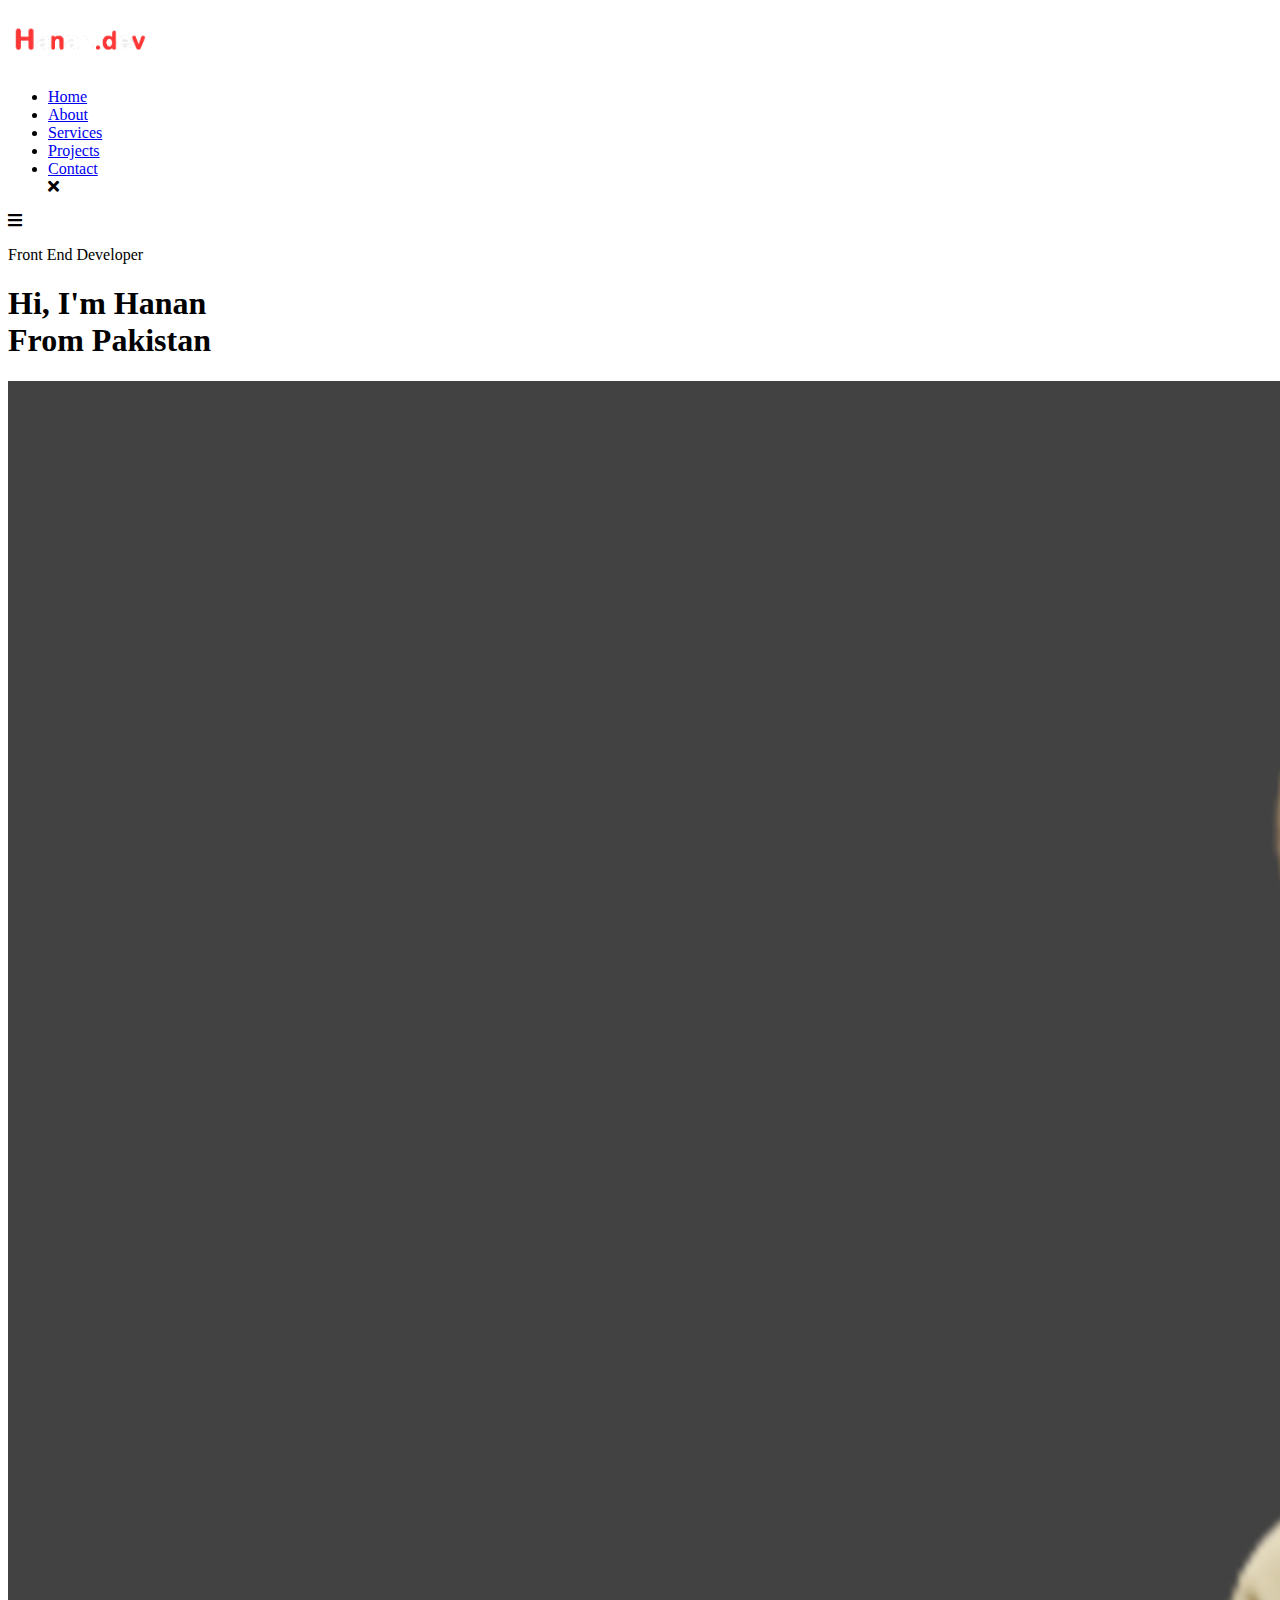
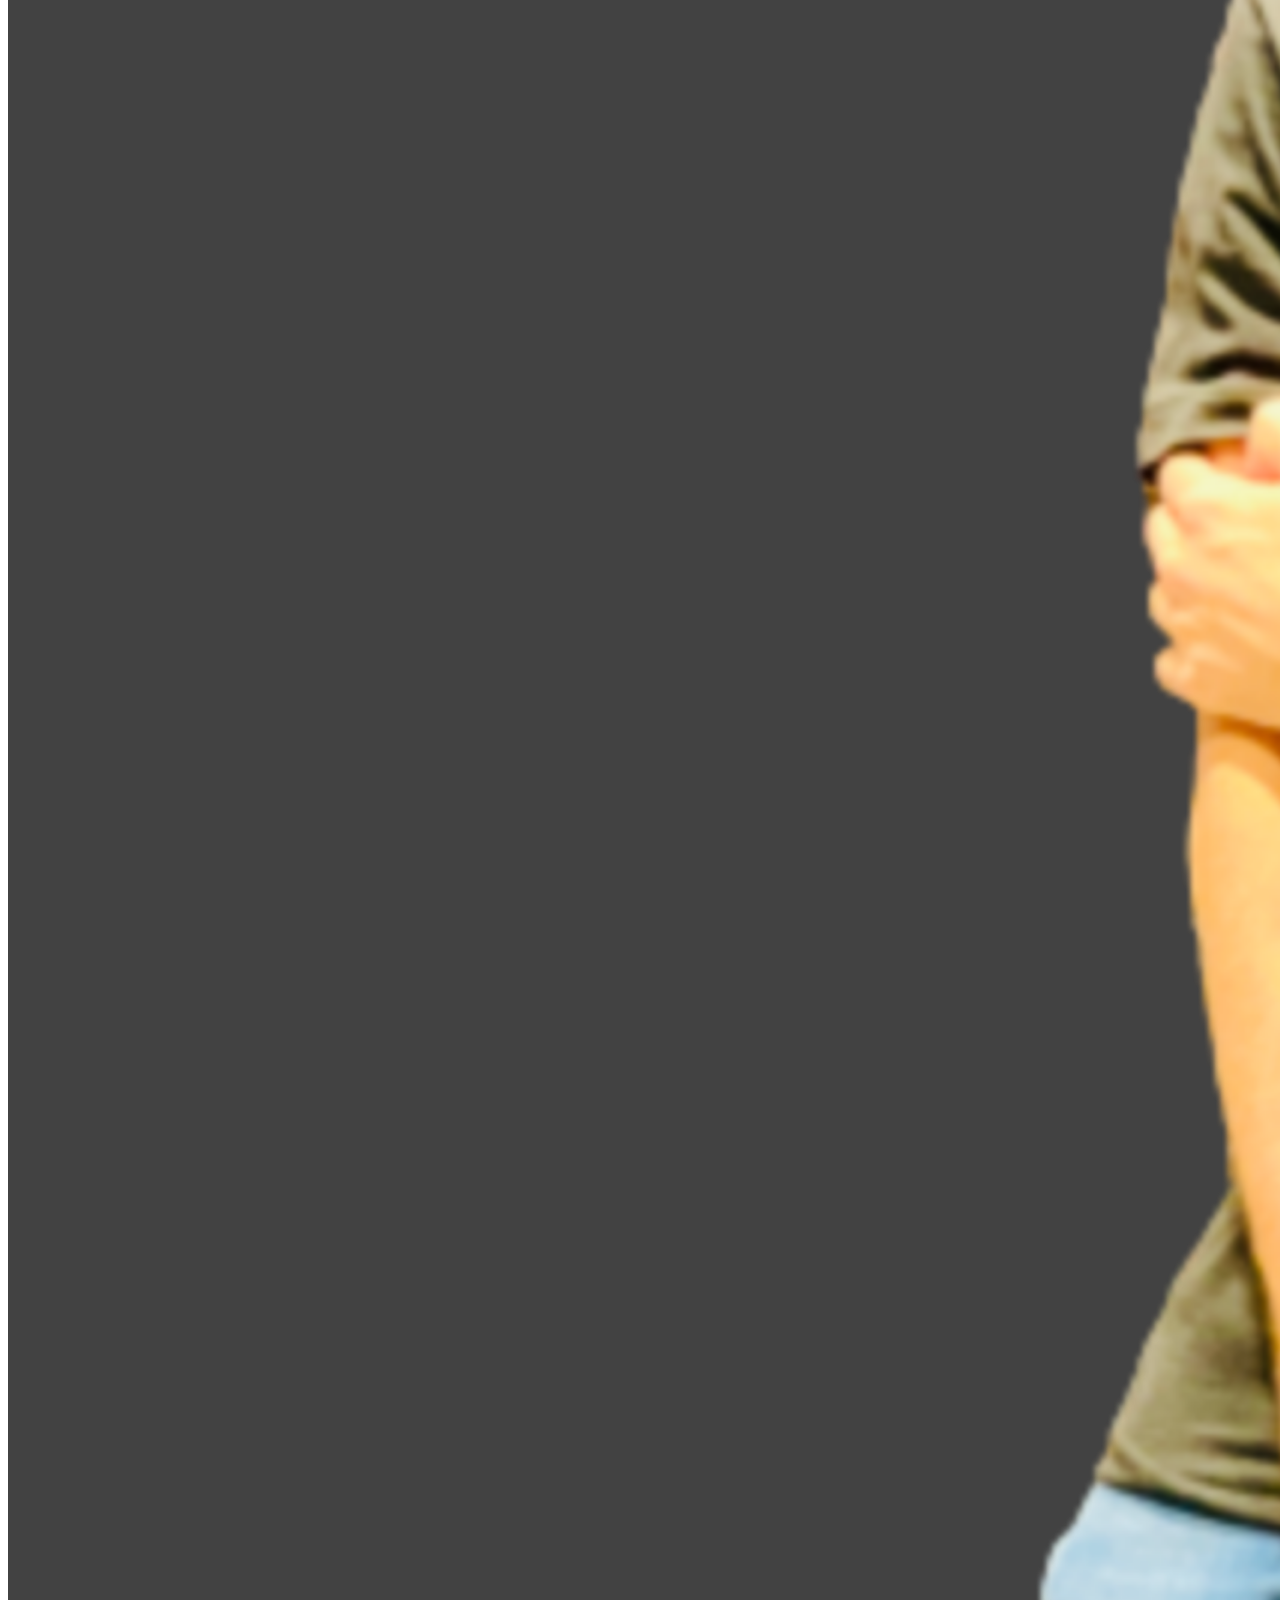
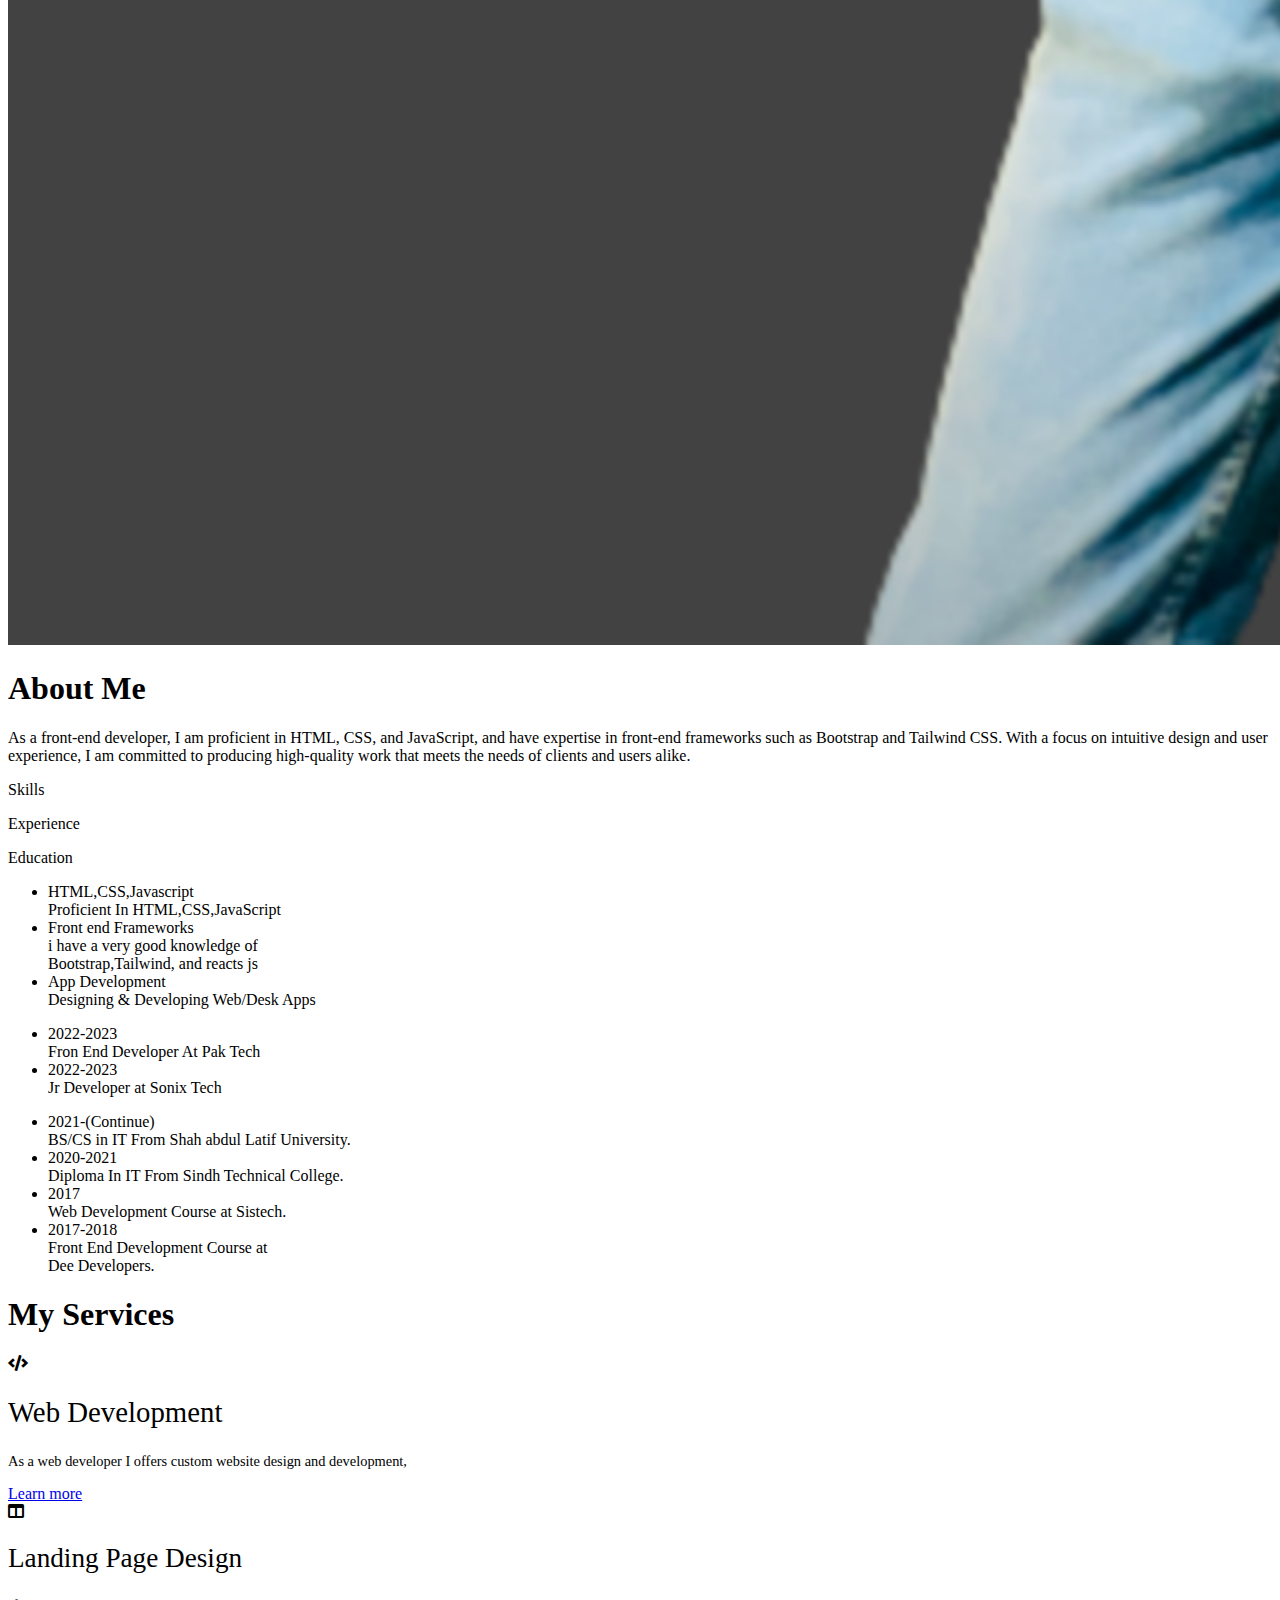
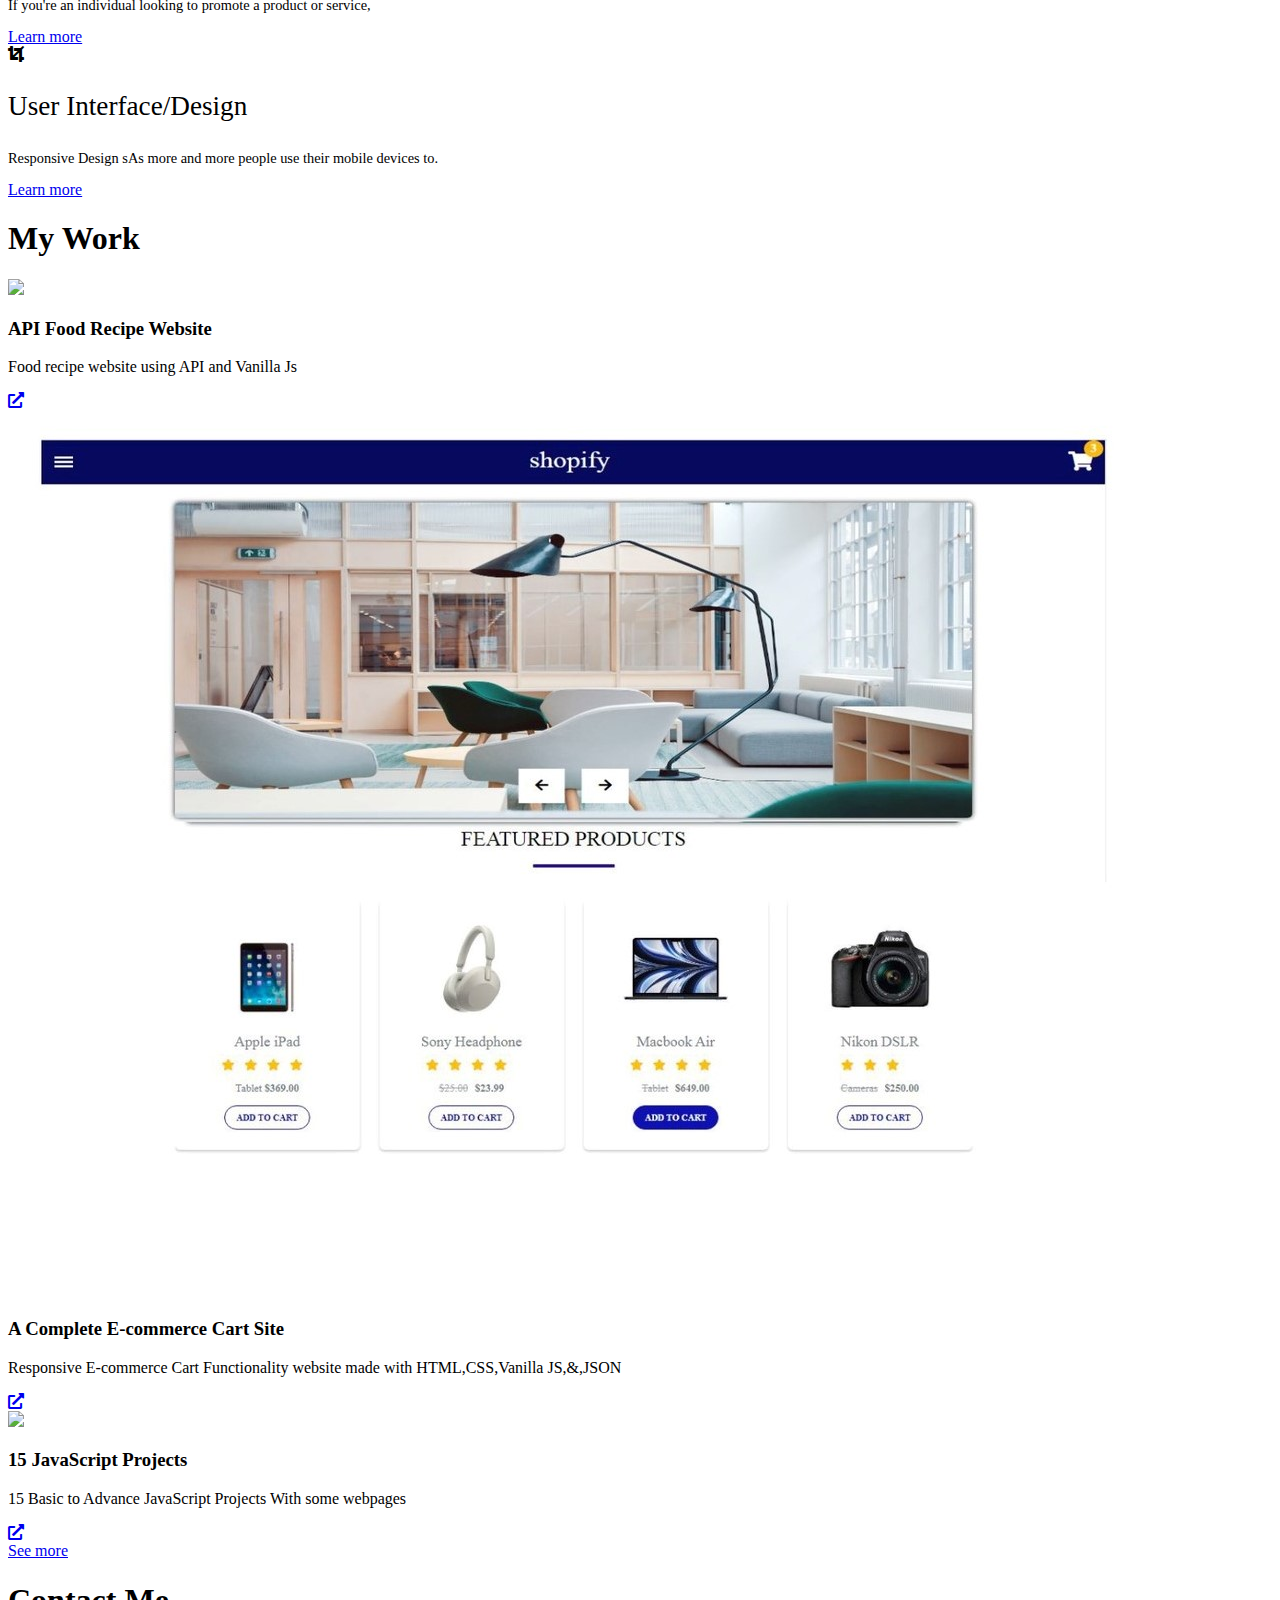
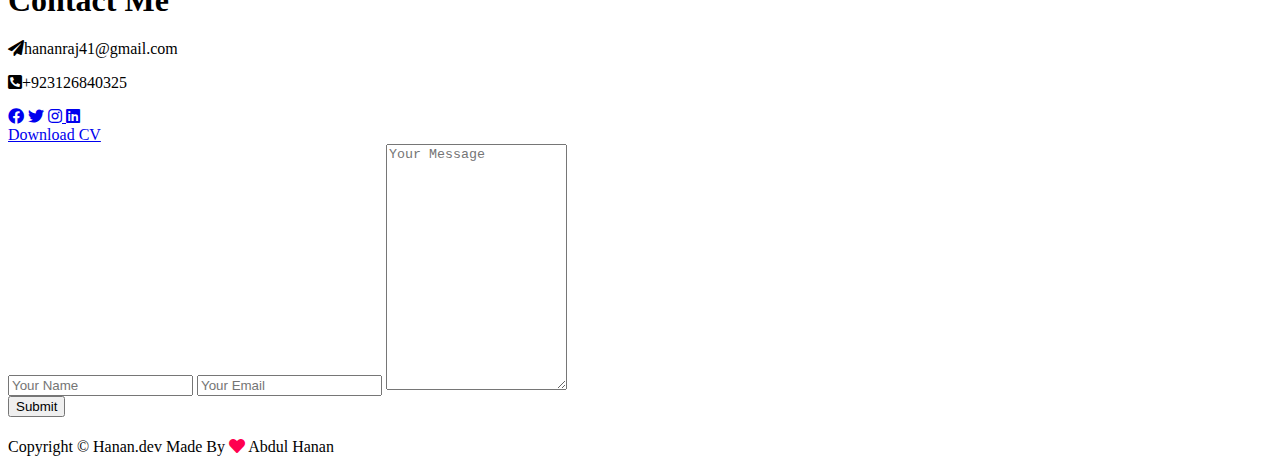
==== index.html @ 81482382 "Add files via upload" ====
<!DOCTYPE html>
<html lang="en">
<head>
    <meta charset="UTF-8">
    <meta http-equiv="X-UA-Compatible" content="IE=edge">
    <meta name="viewport" content="width=device-width, initial-scale=1.0">
    <title>Hanan Dev Portfolio</title>
    
    <link rel="stylesheet" href="style.css">
    <link
    rel="stylesheet"
    href="https://cdnjs.cloudflare.com/ajax/libs/font-awesome/5.14.0/css/all.min.css"
  />
  

</head>
<body>
    <div id="header" class="main">
        <div class="container">
           
            <nav>
                <img src="image/Hanan-1-removebg-preview.png" style="width: 140px; ">
                
                <ul id="side-menu">
                    <li><a href="#header">Home</a></li>
                    <li><a href="#about">About</a></li>
                    <li><a href="#services">Services</a></li>
                    <li><a href="#portfolio">Projects</a></li>
                    <li><a href="#contact">Contact</a></li>
                    <i class="fa fa-times"  onclick="clzmenu()"></i>
                </ul>
                <i class="fas fa-bars" onclick="openmenu()"></i>
            </nav>
        </div>
        <div class="head-text">
            <p>Front <span class="txt"> End Developer</span></p>
            <h1>Hi,<span class="txt"> I'm </span><span class="name"> Hanan</span> <br> F<span class="txt">rom Pakistan</span></h1>
        </div>
</div>
<!-- </-- /--------About---------/ --> 
<div class="abt" id="about">
    <div class="container-2">
        <div class="row">
            <div class="col-1"> <img class="change" src="image/pic4.png" ></div>
            <div class="col-2"><h1 class="title titles"> About Me</h1> 
           <div class="text"> <p >As a front-end developer, I am proficient in HTML, CSS, and JavaScript,
                and have expertise in front-end frameworks such as Bootstrap and Tailwind CSS.
                 With a focus on intuitive design and user experience, 
                I am committed to producing high-quality work that meets the needs of clients and users alike.</p></div>            <div class="links">
                <p class="tab-link active"  onclick="opentab('skills')">Skills</p>
                <p class="tab-link" onclick="opentab('experience')">Experience</p>
                <p class="tab-link"onclick="opentab('education')">Education</p>
            </div>
            <div class="tab-content act"id="skills" >
                <ul  >
                    <li><Span>HTML,CSS,Javascript</Span><br>Proficient In HTML,CSS,JavaScript</li>
                    <li><Span>Front end Frameworks</Span><br>i have a very good knowledge of <br>Bootstrap,Tailwind,
                    and reacts js</li>
                    <li><Span>App Development</Span><br>Designing & Developing Web/Desk Apps</li>
                    
                </ul>
            </div>
            <div class="tab-content" id="experience">
                <ul>
                    
                    <li><Span>2022-2023</Span><br>Fron End Developer At Pak Tech</li>
                    <li><Span>2022-2023</Span><br>Jr Developer at Sonix Tech</li>
                    <!-- <li><Span>2019-2020</Span><br>Internship at M.tech</li> -->
                    
                </ul>
            </div>
            <div class="tab-content" id="education">
                <ul  >
                    <li><Span>2021-(Continue)</Span><br>BS/CS in IT From Shah abdul Latif University.</li>
                    <li><Span>2020-2021</Span><br>Diploma In IT From Sindh Technical College.</li>
                    <li><Span>2017</Span><br>Web Development Course at Sistech.</li>
                    <li><Span>2017-2018</Span><br>Front End Development Course at<br> Dee Developers.</li>
                    
                </ul>
            </div>
            </div>
        </div>
    </div>
</div>
<!-- </-- /--------Services---------/ --> 
<div id="services">
    <div class="container3">
        <h1 class="titles sub-title1"> My Services</h1> 
        <div class="ser-lists">
            <div>
                <i class="fas fa-code"></i>
                <h2 style="font-size: 1.8rem; font-weight: 100;">Web Development</h2>
                <p style="font-size: 0.9rem;">As a web developer I offers custom website design and development,</p>
                     <a href="image/cart.html">Learn more</a>
            </div>
            <div>
                <i class="fas fa-columns"></i>
                <h2 style="font-size: 1.7rem; font-weight: 500;">Landing Page Design</h2>
                <p  style="font-size: 0.9rem;">If you're an individual looking to promote a product or service,</p>
                     <a href="image/cart2.html">Learn more</a>
            </div>
            <div class="sr-list">
                <i class="fas fa-crop"></i>
                <h3 style="font-size: 1.7rem; font-weight: 500;"  >User Interface/Design</h3>
                <p  style="font-size: 0.9rem;">Responsive Design sAs more and more people use their mobile devices to.
                    </p>
                     <a href="image/cart3.html">Learn more</a>
            </div>
        </div>

    </div>
</div>
<!-- </-- /--------Portfolio---------/ --> 
<div id="portfolio">
<div class="container">
    <h1 class="sub-title"><h1 class="titles sub-title"> My Work</h1> 
    <div class="work-list">
        <div class="work">

            <img src="image/pi.JPG">
            <div class="layer">
                <h3>API Food Recipe Website</h3>
                <p>Food recipe website using API and Vanilla Js</p>
                <a href="API website/index.html"><i class="fas fa-external-link-alt"></i></a>
            </div>
        </div>
        <div class="work">

            <img src="image/ecommerce.jpg">
            <div class="layer">
                <h3>A Complete E-commerce Cart Site</h3>
                <p>Responsive E-commerce  Cart Functionality website made with HTML,CSS,Vanilla JS,&,JSON</p>
                <a href="Ecommerce Cart web/op.html"><i class="fas fa-external-link-alt"></i></a>
            </div>
        </div>
        <div class="work">

            <img src="image/js.JPG">
            <div class="layer">
                <h3>15 JavaScript Projects</h3>
                <p>15 Basic to Advance JavaScript Projects With some webpages</p>
                <a href="javascript projects/js.html"><i class="fas fa-external-link-alt"></i></a>
            </div>
            
        </div>
      
        
       
    </div>
    <div class="cent">
        <a href="see more/show.html" class="btn">See more</a></div>

</div>

</div>
<!-- </-- /--------Contact---------/ --> 
<div id="contact">
    <div class="container">
        <div class="row">
            <div class="contact-left">
                <h1 class="sub-title titles"> Contact Me</h1> 
                <p><i class="fas fa-paper-plane"></i>hananraj41@gmail.com</p>
                  <p><i class="fas fa-phone-square-alt"></i>+923126840325</p>
                  <div class="social-icons">
                
                <a href="https://web.facebook.com/iqra.iqbal.7186896"><i class="fab fa-facebook"></i></a>
                <a href="https://twitter.com/hanan_rehman7"><i class="fab fa-twitter"></i></a>
                <a href="https://instagram.com/hanan_rehman7"><i class="fab fa-instagram"></i> </a>
                <a href="https://www.linkedin.com/in/hanan-rehman-025426267/"><i class="fab fa-linkedin"></i></a>
                    
                  </div>
                  <a href="image/front end hanan.pdf" download class="btn btn2">Download CV</a>
            </div>
            <div class="contact-right">
                <form name="submit-to-google-sheet">
                    <input type="text" name="name" placeholder="Your Name" required>
                    <input type="email" name="email" placeholder="Your Email" required>
                    <textarea name="Message"  rows="16" placeholder="Your Message"></textarea>
                   <div class="button" > <button type="submit" class="btn3"style="margin-bottom: 5px;">Submit</button></div>
                </form>
                <span id="msg"></span>
            </div>
        </div>
    </div>
    <div class="copyright">
        <p>Copyright © Hanan.dev Made By <i class="fas fa-heart" style="color:  #ff004f;"></i> Abdul Hanan</p>
    </div>
</div>

<script>
    let cliks =document.getElementsByClassName('tab-link')
    let links =document.getElementsByClassName('tab-content');
    function opentab(tabname){
    for(clik of cliks){

        clik.classList.remove('active')

    }
    for(link of links){
        link.classList.remove('act')

    }
    event.currentTarget.classList.add('active')
    document.getElementById(tabname).classList.add('act')
    }

const sideMenu =document.getElementById('side-menu')
 function openmenu(){
    sideMenu.style.right='0';
 }
 function clzmenu(){
    sideMenu.style.right='-200px';
 }
</script>


<script>
    const scriptURL = 'https://script.google.com/macros/s/AKfycbyzJWeeAHrjvG1fvvS3YG53scNd7RpP7KDPi1jf-iz0VgHUoDKTn7MUNBimX0fjaD9-/exec'
    const form = document.forms['submit-to-google-sheet']
  const msg = document.getElementById('msg');
    form.addEventListener('submit', e => {
      e.preventDefault()
      fetch(scriptURL, { method: 'POST', body: new FormData(form)})
        .then(response => {
            msg.innerHTML ='Message send Successfully'
            setTimeout(function(){
                msg.innerHTML=''
            },5000)
    form.reset
            
        })
        .catch(error => console.error('Error!', error.message))
    })
  </script>
</body>
</html>
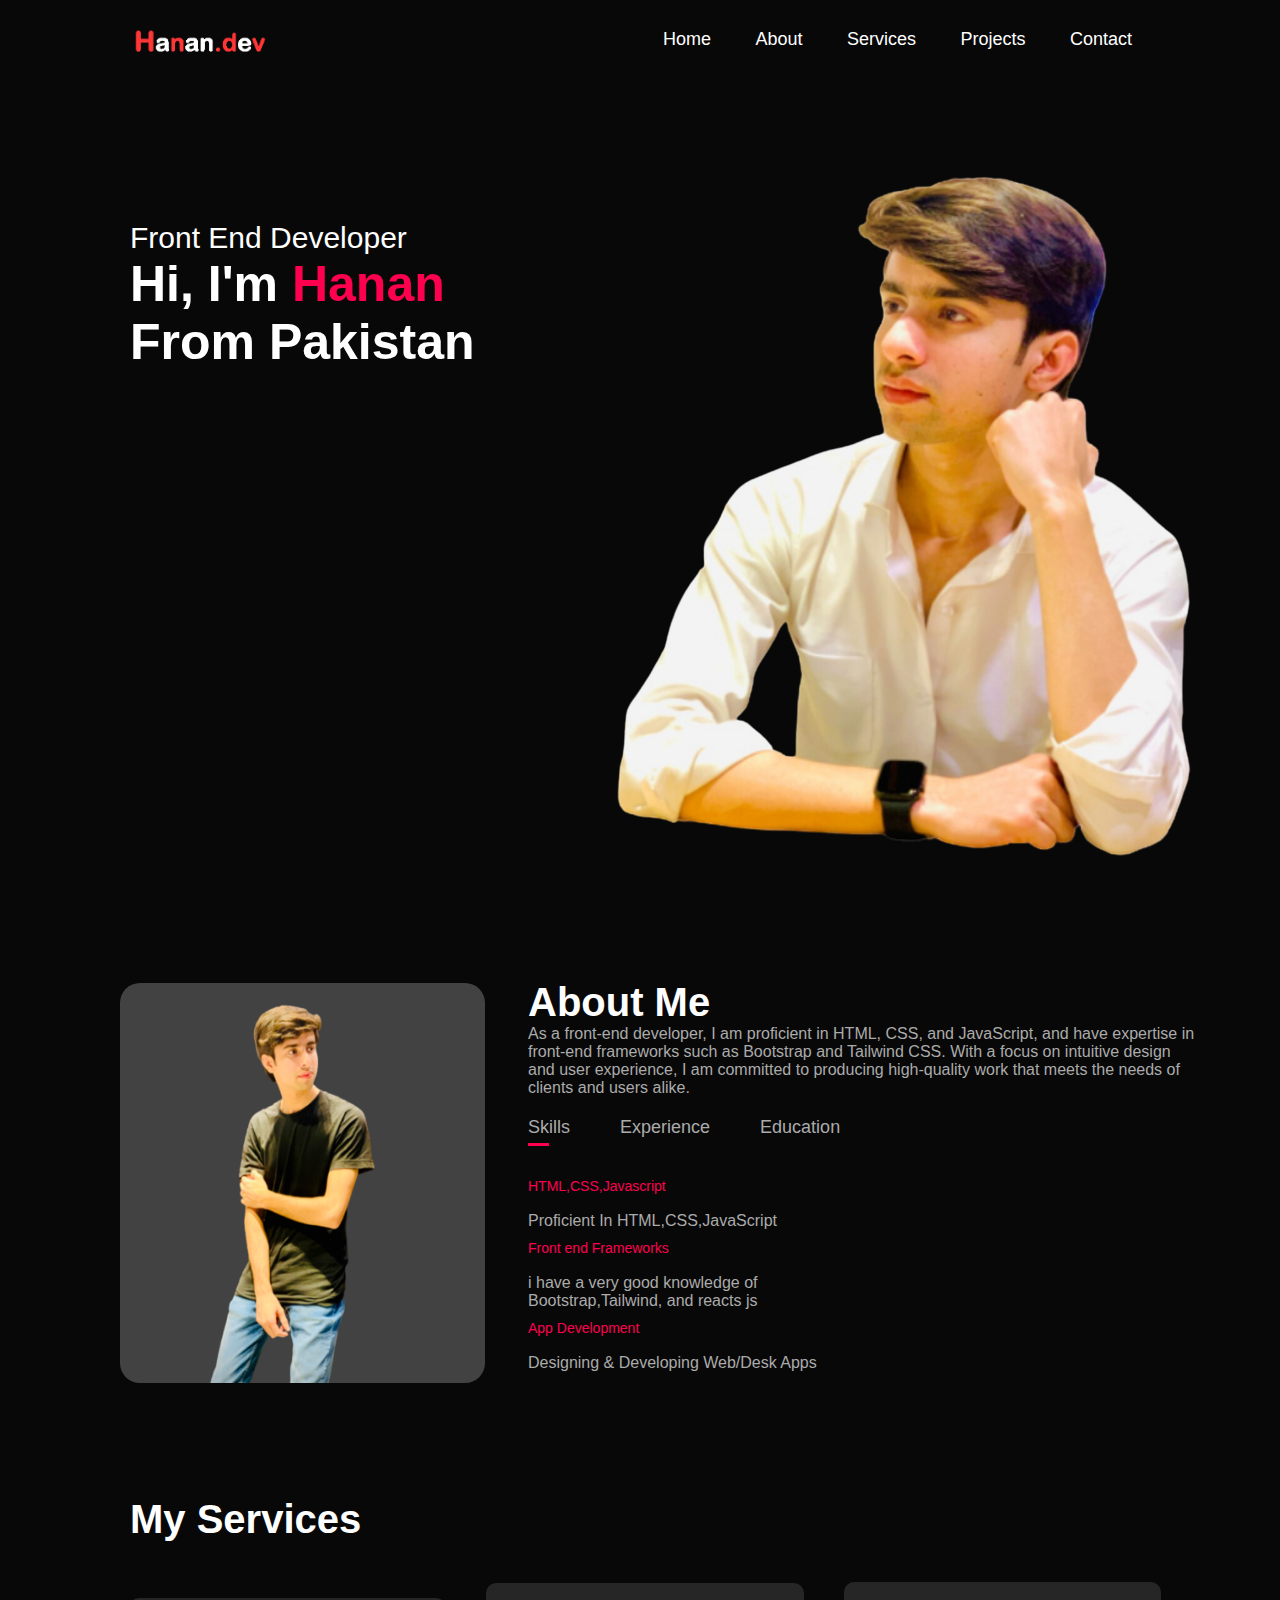
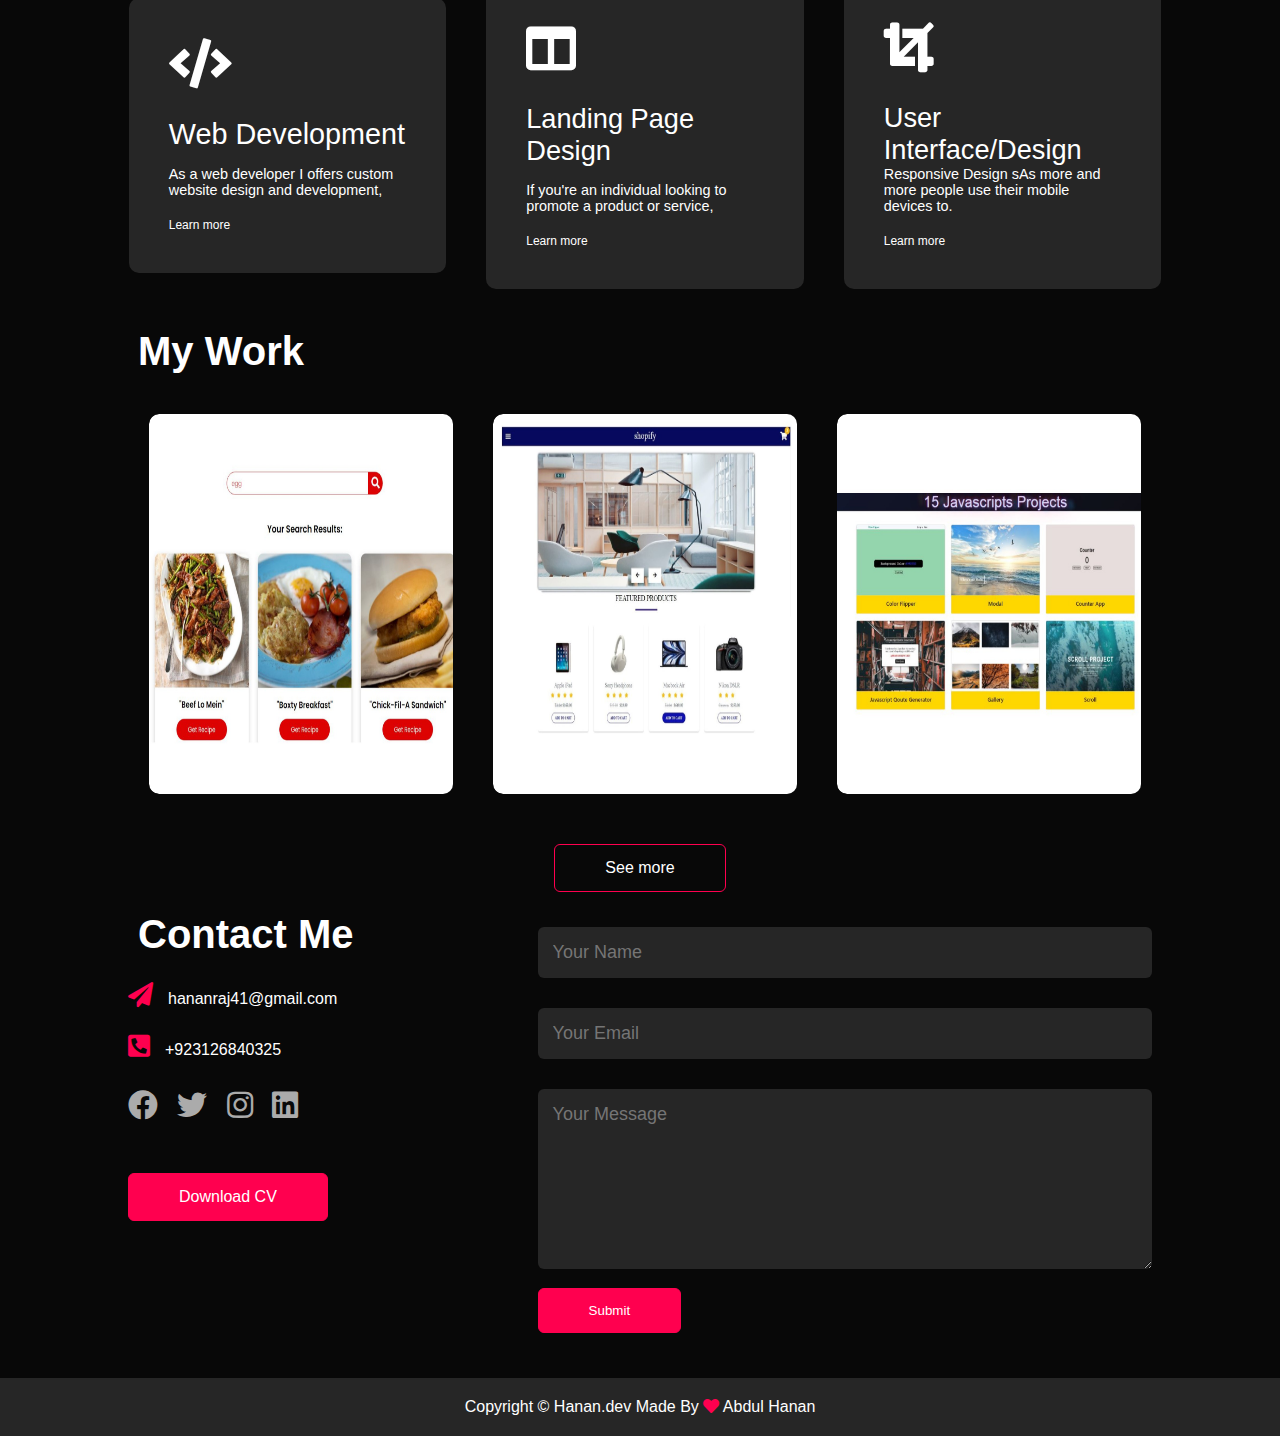
==== commit 172f2aca: "Add files via upload" ====
--- a/index.html
+++ b/index.html
@@ -117,7 +117,7 @@
     <div class="work-list">
         <div class="work">
 
-            <img src="image/pi.JPG">
+            <img src="image/api-site.png">
             <div class="layer">
                 <h3>API Food Recipe Website</h3>
                 <p>Food recipe website using API and Vanilla Js</p>
@@ -135,7 +135,7 @@
         </div>
         <div class="work">
 
-            <img src="image/js.JPG">
+            <img src="image/javascript.png">
             <div class="layer">
                 <h3>15 JavaScript Projects</h3>
                 <p>15 Basic to Advance JavaScript Projects With some webpages</p>
--- a/style.css
+++ b/style.css
@@ -0,0 +1,581 @@
+*{
+    margin: 0;
+    padding: 0;
+    box-sizing: border-box;
+    font-family: Arial, Helvetica, sans-serif;
+}
+#msg{
+color: #61b752;
+margin-top: 10px;
+display: block;
+margin-right: 10px;
+}
+html{
+    scroll-behavior: smooth;
+}
+body{
+    background-color: #080808;
+    color: #fff;
+}
+#header{
+    
+    
+    background-image: url(image/rar.png);
+    
+    background-size: contain;
+    background-repeat: no-repeat;
+    background-position: center;
+    
+}
+.main{
+    width: 100%;
+    height: 100vh;
+
+}
+.container{
+    padding: 10px 10%;
+}
+nav{
+    display: flex;
+    justify-content: space-between;
+    align-items: center;
+    flex-wrap: wrap;
+}
+
+ul li{
+    display: inline-block;
+    margin: 10px 20px;
+    list-style: none;
+}
+
+ul li a{
+   
+    text-decoration: none;
+    font-size: 18px;
+    color: #fff;
+    position: relative;
+   
+}
+
+
+
+ul li a::after{
+    content: '';
+    width: 0;
+    height: 3px;
+    background: #ff004f;
+    position: absolute;
+    left: 0;
+    bottom: -6px;
+    transition: all .5s;
+}
+ul li a:hover::after{
+    width: 100%;
+}
+.head-text{
+    margin-top: 11%;
+    font-size: 30px;
+    margin-left: 130px;
+}
+.head-text h1{
+    font-size: 50px;
+     
+}
+.name{
+    color: #ff004f;
+}
+/*_________ About___________ */
+.abt{
+    padding: 80px;
+color: #ababab;
+/* margin: 0 30px; */
+
+}
+.row{
+    display: flex;
+    justify-content: space-between;
+    flex-wrap: wrap;
+    
+
+}
+.col-1{
+    flex-basis: 35%;
+}
+.col-1 img{
+    width: 365px;
+    height: 400px;
+  
+    border-radius: 20px;
+    margin-left: 40px;
+    margin-top: 3px;
+
+}
+
+.col-2{
+    flex-basis: 60%;
+    
+  
+}
+.title{
+    font-size: 2.5rem;
+    font-weight: 600;
+    color: #fff;
+}
+
+.links{
+    margin: 20px 0 40px;
+    display: flex;
+    
+}
+.tab-link{
+    font-size: 18px;
+    font-weight: 500;
+    margin-right: 50px;
+    cursor: pointer;
+    position: relative;
+    
+}
+.tab-link::after{
+    content: '';
+    width: 0;
+    height: 3px;
+    background: #ff004f;
+    position: absolute;
+    left: 0;
+    bottom: -8px;
+    transition: all .5s;
+
+
+}
+.active::after{
+    width: 50%;
+}
+
+
+.tab-content{
+    display: none;
+    
+   
+}
+.tab-content ul li {
+    list-style: none;
+    margin: 10px 0;
+    display: flex;
+    flex-direction: column;
+}
+.tab-content ul li span{
+    color: #ff004f;
+    font-size: 14px;
+}
+.tab-content.act{
+    display: block;
+}
+/*_____SRVICES_______*/
+#services{
+    padding: 30px 0;
+}
+.ser-lists{
+    display: grid;
+    grid-template-columns: 25% 25% 25%;
+    grid-gap: 40px;
+    margin-top: 40px;
+    margin-left: 10px;
+    justify-content: center;
+    align-items: center;
+}
+.titles{
+  
+    font-size: 2.5rem;
+}
+.sub-title{
+    margin-left: 10px;
+}
+.sub-title1{
+    margin-left: 130px;
+}
+.ser-lists div{
+    background-color: #262626;
+    padding: 40px;
+    font-size: 300;
+    border-radius: 10px;
+    transition: all .5s;
+}
+.ser-lists div i{
+    font-size: 50px;
+    margin-bottom: 30px;
+
+}
+
+.ser-lists div h2{
+    font-size: 30px;
+    margin-bottom: 15px;
+    font-weight: 500;
+}
+
+.ser-lists div a{
+    text-decoration: none;
+    color: #fff;
+    font-size: 12px;
+    margin-top: 20px;
+    display: inline-block;
+}
+
+.ser-lists div:hover{
+    background: #ff004f;
+    transform: translateY(-10px);
+}
+/*_____MY WORK_______*/
+.work-list{
+    display: grid;
+    grid-template-columns: 30% 30% 30%;
+    grid-gap: 40px;
+    margin-top: 40px;
+    margin-left: 10px;
+    justify-content: center;
+    align-items: center;
+
+}
+.work{
+    border-radius: 10px;
+    position: relative;
+    overflow: hidden;
+   
+}
+
+.work img{
+    width: 310px;
+    display: block;
+    border-radius: 10px;
+    height: 380px;
+    transition: all 0.5s;
+}
+.work:hover img{
+    transform: scale(1.1);
+}
+.layer{
+    width: 100%;
+    height: 0;
+    background: linear-gradient(rgba(0,0,0,0.6), #ff004f);
+    position: absolute;
+    border-radius: 10px;
+    overflow: hidden;
+    left: 0;
+    bottom: 0;
+    display: flex;
+    align-items: center;
+    justify-content: center;
+    flex-direction: column;
+    padding: 0 40px;
+    text-align: center;
+    font-size: 14px;
+    transition: all 0.5s;
+}
+
+.layer h3{
+    font-weight: 500;
+    margin-bottom: 20px ;
+}
+.layer a{
+    margin-top: 10px;
+    color: #ff004f;
+    text-decoration: none;
+    font-size: 18px;
+    line-height: 60px;
+    background-color: #fff;
+    width: 60px;
+    height: 60px;
+    border-radius: 50%;
+    text-align: center;
+}
+.work:hover .layer{
+    height: 100%;
+}
+.btn{
+    display: block;
+    margin: 50px 0 auto;
+    width: fit-content;
+    border: 1PX solid #ff004f;
+    padding: 14px 50px;
+    border-radius: 6px;
+    text-decoration: none;
+    color: #fff;
+    transition: all 0.5s;
+    /* margin-left: 400px; */
+    
+    
+    
+}
+.btn:hover{
+    background-color: #ff004f;
+    
+}
+.btn3{
+    display: block;
+    margin: 2 0px 0 auto;
+    width: fit-content;
+    border: 1PX solid #ff004f;
+    padding: 14px 50px;
+    border-radius: 6px;
+    text-decoration: none;
+    color: #fff;
+    transition: all 0.5s;
+    /* margin-left: 400px; */
+    
+    
+    
+}
+.btn3:hover{
+    background-color: #ff004f;
+    
+}
+.cent{
+    width: 100%;
+    display: flex;
+    justify-content: center;
+    align-items: center;
+}
+/*________Contact________*/
+
+.contact-left{
+    flex-basis: 35%;
+}
+.contact-left p{
+    /* padding: 10px; */
+    margin-top: 25px;
+}
+.contact-left p i{
+    color: #ff004f;
+    margin-right: 15px;
+    font-size: 25px;
+}
+.social-icons{
+    margin-top: 30px;
+
+}
+.social-icons a{
+    text-decoration: none;
+    font-size: 30px;
+    margin-right: 15px;
+    color: #ababab;
+    display: inline-block;
+    transition: all 0.5s;
+}
+.social-icons a:hover{
+    color: #ff004f;
+    transform: translateY(-5px);
+}
+.contact-right{
+    flex-basis: 60%;
+}
+.btn2{
+    display: inline-block;
+    background-color: #ff004f;
+}
+
+.contact-right form{
+    width: 100%;
+}
+form input, form textarea{
+    width: 100%;
+    border: 0;
+    outline: none;
+    background: #262626;
+    padding: 15px;
+    margin: 15px 0;
+    color: #fff;
+    font-size: 18px;
+    border-radius: 6px;
+}
+form textarea{
+    height: 180px;
+}
+.btn3{
+    display: inline-block;
+    background-color: #ff004f;
+
+}
+.copyright{
+    width: 100%;
+    padding: 20px 0;
+    background-color: #262626;
+    font-weight: 300;
+    margin-top: 20px;
+    text-align: center;
+    font-family: Arial, Helvetica, sans-serif;
+}
+nav .fas{
+    display: none;
+}
+nav .fa{
+    display: none;
+
+}
+/* ________Media Query__________ */
+
+@media   (max-width: 600px){
+    #header{
+        background-image: url(image/rar2.png);
+        /* background-position: center; */
+        
+
+
+        
+
+    }
+    .copyright{
+        font-size: 14px;
+    }
+    .head-text{
+        margin-top: 15%;
+        /* font-size: 30px; */
+        margin-left: 25px;
+    }
+    .txt{
+        color: #ff004f;
+    }
+    .head-text h1{
+    
+        font-size: 37px;
+        /* margin-left: 0;
+        padding-right: 20px;
+        text-align: center; */
+        color: #fff;
+        
+
+    }
+    .head-text p {
+        color: white;
+        margin-top: 235px;
+        font-size: 1.2rem;
+        font-weight: 900;
+         /* text-align: left; */
+        /* margin-right: 190px;  */
+        
+    }
+    .work-list{
+        display: flex;
+        flex-direction: column;
+        justify-content: center;
+        align-items: center;
+        margin-right: 20px;
+
+    }
+    .work img{
+        width: 250px;
+    }
+    .ser-lists{ 
+        width: 250px; 
+        display: flex;
+        flex-direction: column;
+        justify-content: center;
+        align-items: center;
+        margin-left: 67px;
+
+    }
+    .sr-list{
+        width: 99%;
+    }
+    nav .fas{
+        display: block;
+        font-size: 25px;
+        margin-left: 80px;
+        padding-left: 20px;
+      
+    }
+
+    nav .fa{
+        display: block;
+        font-size: 25px;
+        
+    }
+nav ul {
+    background: #ff004f;
+    position: fixed;
+    top: 0;
+    right: -200px;
+    width: 200px;
+    height: 100vh;
+    padding-top: 50px;
+    z-index: 2;
+    transition: right 0.5s;
+}
+
+nav ul li{
+    display: block;
+    margin: 25px;
+
+}
+nav ul .fa{
+    position: absolute;
+    top: 25px;
+    left: 25px;
+    cursor: pointer;
+}
+.titles{
+    font-size: 25px;
+    text-align: center;
+    margin-right: 33px;
+}
+/* .col-1{
+    flex-basis: 35%;
+    
+   
+} */
+.col-1 img{
+    
+    width: 300px;
+  height: 290px;
+    border-radius: 20px;
+    margin-left: 8px;
+    margin-right: 28px;
+
+}
+.abt{
+    display: flex;
+    justify-content: center;
+    align-items: center;
+    width: 100%;
+    margin-left: 10px;
+    /* margin-right: 20px; */
+    
+ 
+    
+    
+}
+.col-2 p{
+    
+    font-size: 1rem;
+    text-size-adjust:inherit;
+    margin-left: 2px;
+    margin-top: 5px;
+    
+        
+    
+    
+}
+.text{
+    width: 90%;
+    text-align: justify;
+}
+.tab-content{
+    font-size: 0.9rem;
+    font-family: 'Courier New', Courier, monospace;
+    font-weight: 500;
+}
+.contact-left, .contact-right{
+    flex-basis: 100%;
+}
+.button button{
+    width: 50%;
+    /* justify-content: center;
+    align-items: center;*/
+    text-align: center; 
+    
+    
+}
+
+.sub-title1{
+    margin-left: 17px;
+}
+
+}
